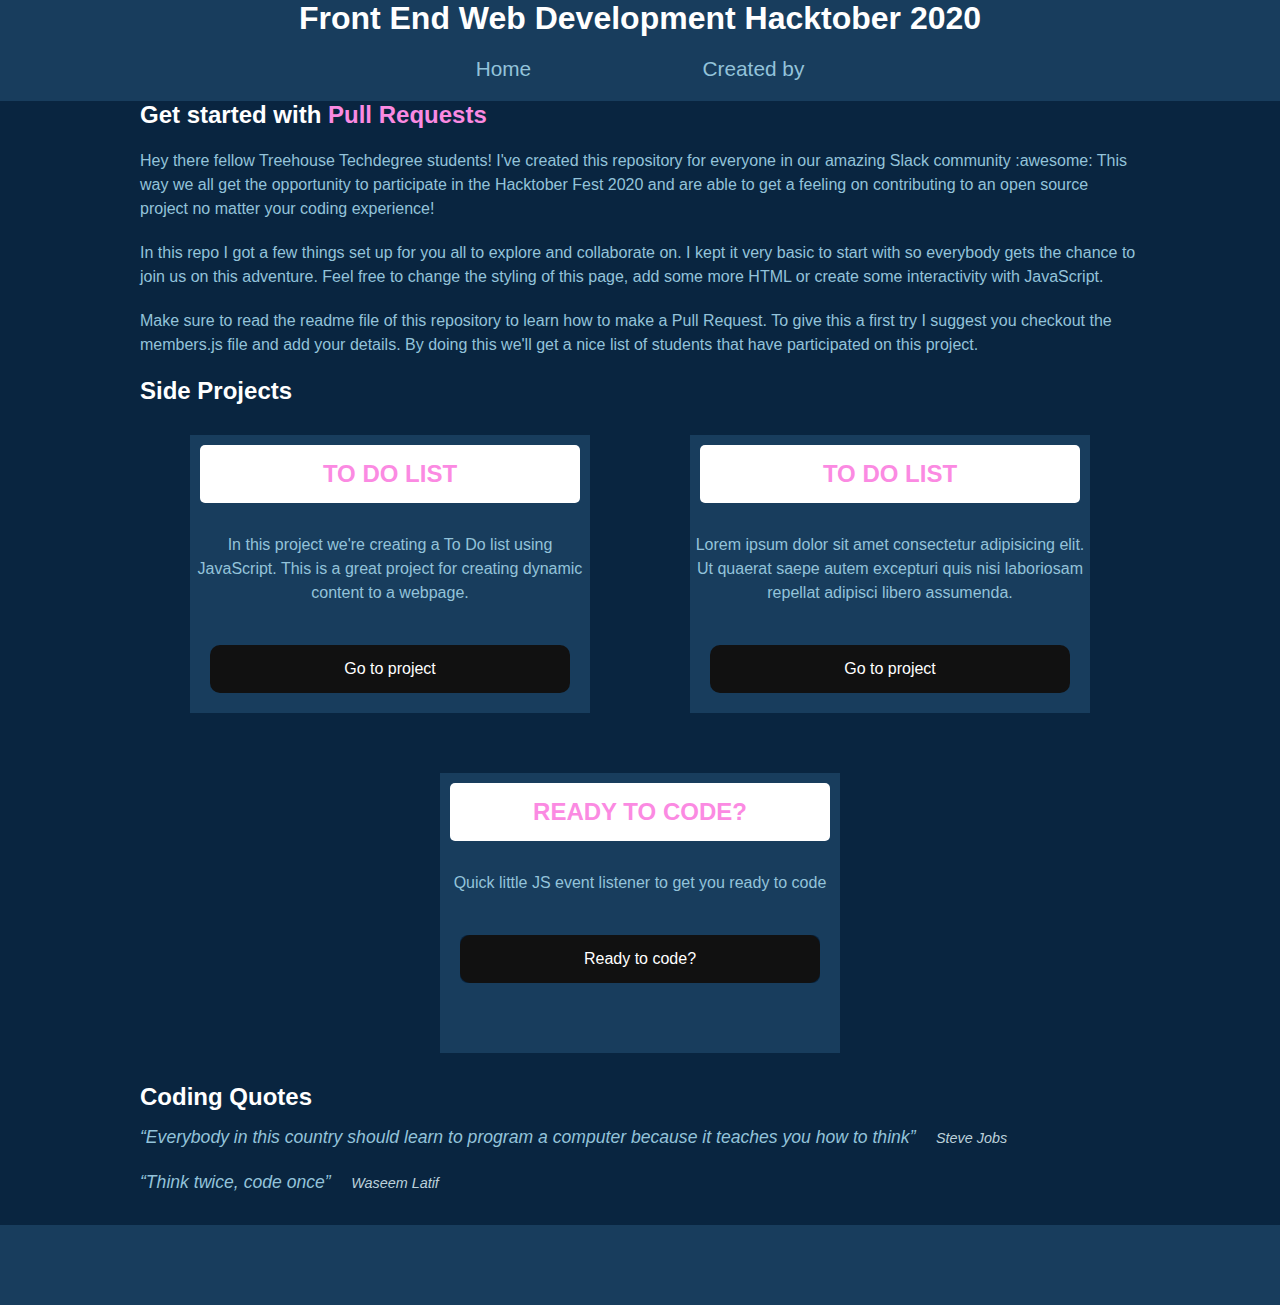
==== index.html @ 0d8a0a63 "Added small, Ready to Code Project" ====
<!DOCTYPE html>
<html lang="en">

<head>
  <meta charset="UTF-8" />
  <meta name="viewport" content="width=device-width, initial-scale=1.0" />
  <title>FEWD Hacktober 2020</title>
  <link href="https://fonts.googleapis.com/css2?family=Inter:wght@100;200;300;400;500;600;700;800;900&display=swap"
    rel="stylesheet">
  <link rel="stylesheet" href="./css/styles.css" />
</head>

<body>
  <div class="flex-container">
    <header class="main-header">
      <div class="header-container">
        <h1 class="main-heading">Front End Web Development Hacktober 2020</h1>
        <nav class="main-nav">
          <ul>
            <li><a href="./index.html">Home</a></li>
            <li><a href="./createdby.html">Created by</a></li>
          </ul>
        </nav>
      </div>
    </header>
    <main>
      <div class="container">
        <section class="about">
          <h2 class="about-heading">Get started with <span>Pull Requests</span></h2>
          <p class="about-paragraph">
            Hey there fellow Treehouse Techdegree students! I've created this repository for
            everyone in our amazing Slack community :awesome: This way we all get the opportunity
            to participate in the Hacktober Fest 2020 and are able to get a feeling on
            contributing to an open source project no matter your coding experience!
          </p>
          <p class="about-paragraph">
            In this repo I got a few things set up for you all to explore and collaborate on. I
            kept it very basic to start with so everybody gets the chance to join us on this
            adventure. Feel free to change the styling of this page, add some more HTML or create
            some interactivity with JavaScript.
          </p>
          <p class="about-paragraph">
            Make sure to read the readme file of this repository to learn how to make a Pull
            Request. To give this a first try I suggest you checkout the members.js file and add
            your details. By doing this we'll get a nice list of students that have participated
            on this project.
          </p>
        </section>
        <h2>Side Projects</h1>
          <section class="projects">
            <div class="project">
              <h3 class="project-name">To Do List</h3>
              <p class="project-description">
                In this project we're creating a To Do list using JavaScript. This is a great project for creating
                dynamic content to a webpage.
              </p>
              <a href="./ToDoApp/index.html" class="project-link">Go to project</a>
            </div>
            <div class="project">
              <h3 class="project-name">To Do List</h3>
              <p class="project-description">
                Lorem ipsum dolor sit amet consectetur adipisicing elit. Ut quaerat saepe autem
                excepturi quis nisi laboriosam repellat adipisci libero assumenda.
              </p>
              <a href="./ToDoApp/index.html" class="project-link">Go to project</a>
            </div>
            <div class="project">
              <h3 class="project-name">Ready to Code?</h3>
              <p class="project-description">
                Quick little JS event listener to get you ready to code
              </p>
              <button class="project-button" id="project-button">Ready to code?</button>
              <p class="lets-code-text" id="code-text"></p>
            </div>
          </section>
          <section class="coding-quotes-container">
            <h2 class="coding-quotes-title">Coding Quotes</h2>
            <div class="coding-quote-block">
              <q class="coding-quote">Everybody in this country should learn to program a computer because it teaches
                you
                how to think</q>
              <span class="coding-quote-author"> Steve Jobs</span>
            </div>
            <div class="coding-quote-block">
              <q class="coding-quote">Think twice, code once</q>
              <span class="coding-quote-author"> Waseem Latif</span>
            </div>
          </section>
      </div>
    </main>
    <footer></footer>
  </div>

  <script src="js/projects.js"></script>
</body>

</html>
---- css/styles.css ----
/* 
- ideas to add / change 

- make page responsive 
- add variables for colors
- change values to em/rem units 
*/

/* GENERAL STYLING */
* {
  padding: 0;
  margin: 0;
  box-sizing: border-box;
  font-family: "Inter Bold", "Helvetica", "Arial", san-serif;
}
body {
  background-color: #092540;
}
.flex-container {
  display: flex;
  flex-direction: column;
  justify-content: space-between;
  min-height: 100vh;
}
.container {
  width: 90%;
  max-width: 1000px;
  margin: 0 auto;
  margin-bottom: 2rem;
}
.container p {
  margin: 20px auto;
  line-height: 1.5rem;
  color: #93c3da;
}
.main-header,
footer {
  width: 100%;
  min-height: 80px;
  background-color: #183d5d;
  color: #fb8ae2;
}
h1,
h2 {
  color: white;
}
h3,
span {
  color: #fb8ae2;
}
/* Header styles */

.header-container {
  display: flex;
  flex-direction: column;
  justify-content: space-between;
  align-items: center;
  width: 100%;
  max-width: 1000px;
  margin: 0 auto;
  text-align: center;
}
.main-nav {
  width: 50%;
  margin: 20px;
}
.main-nav ul {
  display: flex;
  justify-content: space-between;
  flex-direction: column;
  list-style: none;
}
.main-nav ul li {
  margin: 0 auto;
}
.main-nav ul li a {
  font-size: 1.3rem;
  text-decoration: none;
  color: #93c3da;
}

.main-nav ul li a:hover {
  color: #fb8ae2;
}

.coding-quote-block {
  margin-bottom: 1.5rem;
}

.coding-quotes-title {
  margin-bottom: 16px;
}

.coding-quote {
  font-size: 1.1rem;
  font-style: italic;
  color: #93c3da;
}

.coding-quote-author {
  margin-left: 16px;
  font-size: 0.9rem;
  font-style: italic;
  color: #bcd1db;
}

/* PROJECTS */

.projects {
  display: flex;
  flex-wrap: wrap;
}
.project {
  background-color: #183d5d;
  display: flex;
  flex-direction: column;
  justify-content: space-between;
  text-align: center;
  margin: 30px auto;
  width: 40%;
  min-width: 300px;
}
.project h3 {
  margin: 10px;
  text-transform: uppercase;
  background: #fff;
  font-size: 1.5em;
  border-radius: 5px;
  padding: 15px;
}
.project-link {
  text-decoration: none;
  color: white;
  background-color: #092540;
  padding: 15px;
  margin: 20px;
  border-radius: 25px;
  position: relative;
  z-index: 0;
}

.project-button {
  text-decoration: none;
  color: white;
  background-color: #092540;
  padding: 15px;
  margin: 20px;
  border-radius: 8px;
  position: relative;
  z-index: 0;
  border: none;
  font-size: 16px;
}

.lets-code-text {
  font-size: 1.5rem;
  text-transform: uppercase;
  border-bottom: 2px solid white;
  padding-bottom: 8px;
}

.project-link::before,
.project-button::before {
  content: "";
  background: linear-gradient(
    45deg,
    #ff0000,
    #ff7300,
    #fffb00,
    #48ff00,
    #00ffd5,
    #002bff,
    #7a00ff,
    #ff00c8,
    #ff0000
  );
  position: absolute;
  top: -2px;
  left: -2px;
  background-size: 400%;
  z-index: -1;
  filter: blur(5px);
  width: calc(100% + 4px);
  height: calc(100% + 4px);
  animation: glowing 20s linear infinite;
  opacity: 0;
  transition: opacity 0.3s ease-in-out;
  border-radius: 10px;
}

.project-link::after,
.project-button::after {
  z-index: -1;
  content: "";
  position: absolute;
  width: 100%;
  height: 100%;
  background: #111;
  left: 0;
  top: 0;
  border-radius: 10px;
}

.project-link:active:after,
.project-button:active:after {
  background: transparent;
}

.project-link:hover:before,
.project-button:hover:before {
  opacity: 1;
}

.project-button:hover {
  cursor: pointer;
}

/* CREATEDBY MEMBERS SECTION */
#member-container {
  width: 90%;
  max-width: 1100px;
  margin: 50px auto;
  display: grid;
  grid-template-columns: repeat(auto-fill, 300px);
  gap: 20px;
  justify-content: space-evenly;
}
.member {
  width: 300px;
  padding: 30px;
  background: rgb(121, 114, 218);
  background: linear-gradient(90deg, rgba(121, 114, 218, 1) 0%, rgba(251, 138, 226, 1) 97%);
  border-radius: 10px;
  color: #fff;
}

.member:hover {
  width: 110%;
  height: 110%;
  z-index: 999;
  background: black;
}

.member a {
  color: #fff;
  text-decoration: none;
  border: 2px solid whitesmoke;
  border-radius: 8px;
  padding: 4px 8px;
  position: relative;
  top: 10px;;
}

.member a:hover {
  background: whitesmoke;
  color: black;
}

.member h2::before {
  content: "";
  display: block;
  background: url("../img/profile.svg") no-repeat;
  background-size: contain;
  background-position: center;
  width: 60px;
  height: 60px;
  margin: 0 auto;
  padding-bottom: 10px;
}

/* Keyframes */

@keyframes glowing {
  0% {
    background-position: 0 0;
  }
  50% {
    background-position: 400% 0;
  }
  100% {
    background-position: 0 0;
  }
}

/* FOOTER */

@media (min-width: 768px) {
  .main-nav ul {
    flex-direction: row;
  }
}
@media (min-width: 1024px) {
}
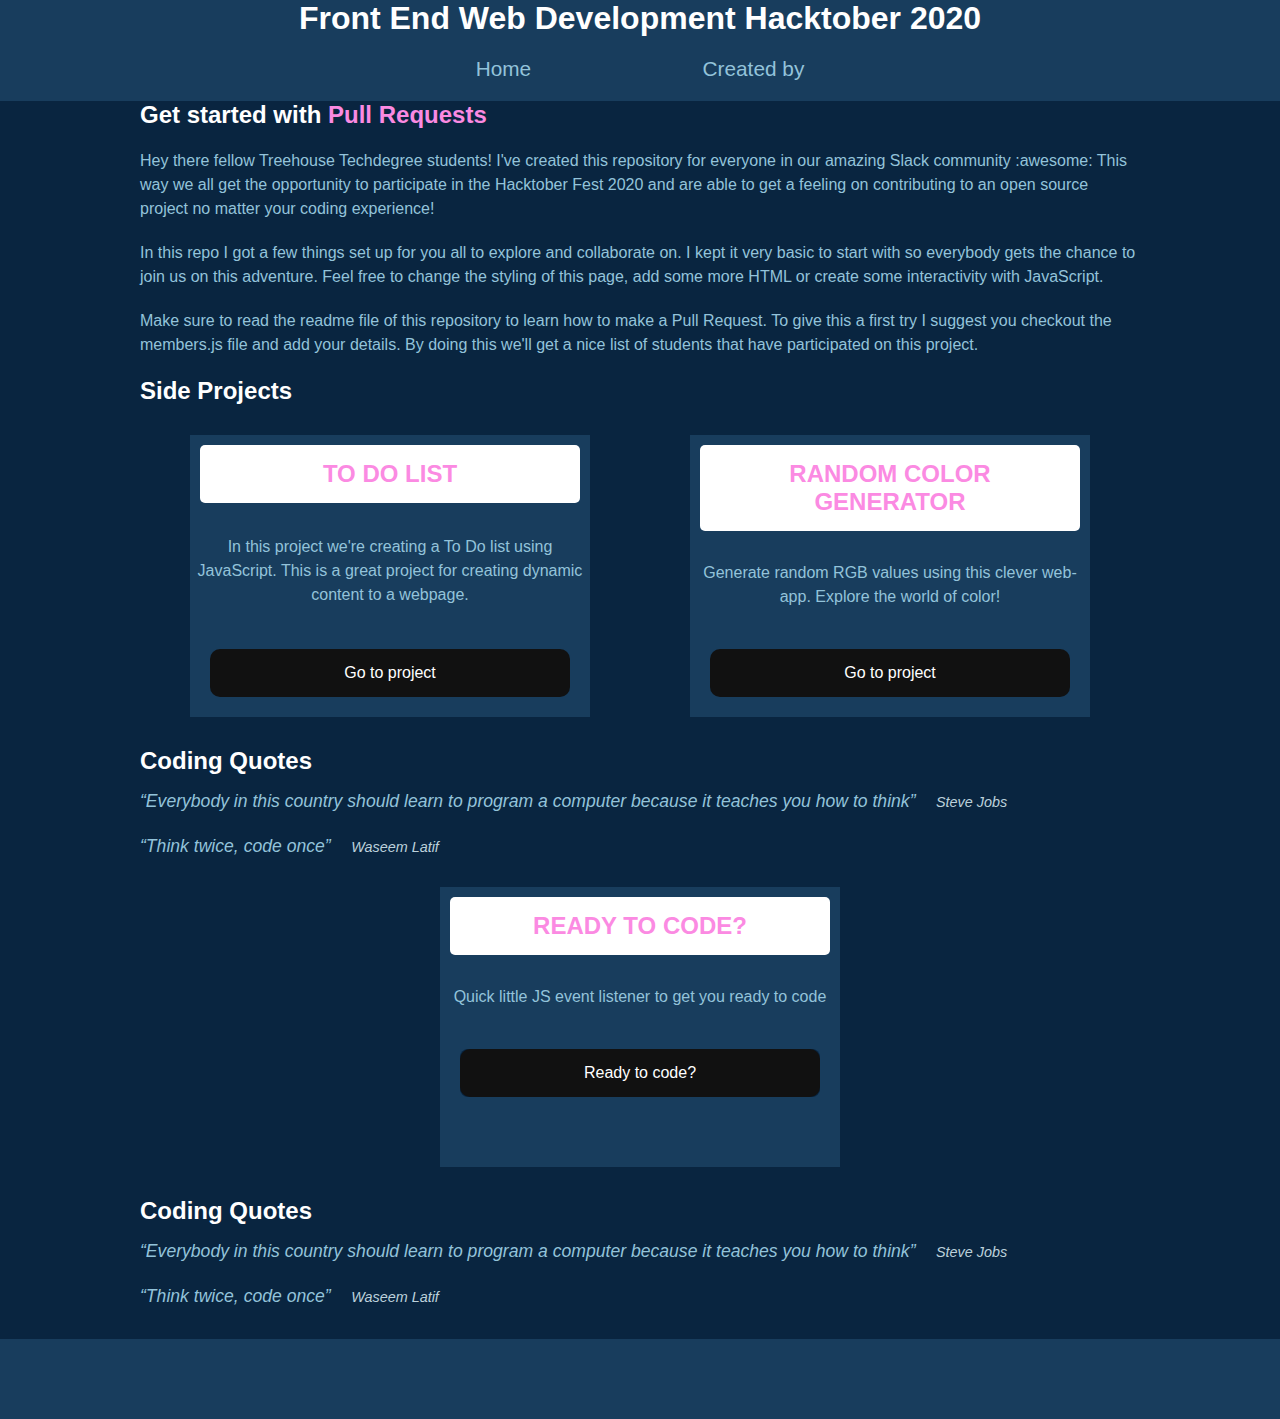
==== commit a4e8fdaf: "Merge branch 'main' into main" ====
--- a/index.html
+++ b/index.html
@@ -57,12 +57,24 @@
               <a href="./ToDoApp/index.html" class="project-link">Go to project</a>
             </div>
             <div class="project">
-              <h3 class="project-name">To Do List</h3>
+              <h3 class="project-name">Random Color Generator</h3>
               <p class="project-description">
-                Lorem ipsum dolor sit amet consectetur adipisicing elit. Ut quaerat saepe autem
-                excepturi quis nisi laboriosam repellat adipisci libero assumenda.
+                Generate random RGB values using this clever web-app. Explore the world of color! 
               </p>
-              <a href="./ToDoApp/index.html" class="project-link">Go to project</a>
+              <a href="color-generator/color-generator.html" class="project-link">Go to project</a>
+            </div>
+          </section>
+          <section class="coding-quotes-container">
+            <h2 class="coding-quotes-title">Coding Quotes</h2>
+            <div class="coding-quote-block">
+              <q class="coding-quote">Everybody in this country should learn to program a computer because it teaches
+                you
+                how to think</q>
+              <span class="coding-quote-author"> Steve Jobs</span>
+            </div>
+            <div class="coding-quote-block">
+              <q class="coding-quote">Think twice, code once</q>
+              <span class="coding-quote-author"> Waseem Latif</span>
             </div>
             <div class="project">
               <h3 class="project-name">Ready to Code?</h3>
@@ -90,8 +102,8 @@
     </main>
     <footer></footer>
   </div>
+  <script src="js/projects.js"></script>
 
-  <script src="js/projects.js"></script>
 </body>
 
 </html>--- a/css/styles.css
+++ b/css/styles.css
@@ -5,6 +5,15 @@
 - add variables for colors
 - change values to em/rem units 
 */
+/* VARIABLES */
+:root {
+--main-background-color: #092540;
+--second-background-color: #183d5d;
+--main-header-color:  #fb8ae2;
+--container-color: #93c3da;
+--second-header-color: #fff;
+}
+
 
 /* GENERAL STYLING */
 * {
@@ -14,7 +23,7 @@
   font-family: "Inter Bold", "Helvetica", "Arial", san-serif;
 }
 body {
-  background-color: #092540;
+  background-color: var(--main-background-color);
 }
 .flex-container {
   display: flex;
@@ -31,23 +40,24 @@
 .container p {
   margin: 20px auto;
   line-height: 1.5rem;
-  color: #93c3da;
+  color: var(--container-color);
 }
 .main-header,
 footer {
   width: 100%;
   min-height: 80px;
-  background-color: #183d5d;
-  color: #fb8ae2;
+  background-color: var(--second-background-color);
+  color: var(--main-header-color);
 }
 h1,
 h2 {
-  color: white;
+  color: var(--second-header-color);
 }
 h3,
 span {
-  color: #fb8ae2;
-}
+  color:var(--main-header-color);
+}
+
 /* Header styles */
 
 .header-container {
@@ -76,11 +86,11 @@
 .main-nav ul li a {
   font-size: 1.3rem;
   text-decoration: none;
-  color: #93c3da;
+  color:var(--container-color);
 }
 
 .main-nav ul li a:hover {
-  color: #fb8ae2;
+  color: var(--main-header-color);
 }
 
 .coding-quote-block {
@@ -104,6 +114,27 @@
   color: #bcd1db;
 }
 
+.coding-quote-block {
+  margin-bottom: 1.5rem;
+}
+
+.coding-quotes-title {
+  margin-bottom: 16px;
+}
+
+.coding-quote {
+  font-size: 1.1rem;
+  font-style: italic;
+  color: #93c3da;
+}
+
+.coding-quote-author {
+  margin-left: 16px;
+  font-size: 0.9rem;
+  font-style: italic;
+  color: #bcd1db;
+}
+
 /* PROJECTS */
 
 .projects {
@@ -111,7 +142,7 @@
   flex-wrap: wrap;
 }
 .project {
-  background-color: #183d5d;
+  background-color: var(--second-background-color);
   display: flex;
   flex-direction: column;
   justify-content: space-between;
@@ -123,15 +154,15 @@
 .project h3 {
   margin: 10px;
   text-transform: uppercase;
-  background: #fff;
+  background: var(--second-header-color);
   font-size: 1.5em;
   border-radius: 5px;
   padding: 15px;
 }
 .project-link {
   text-decoration: none;
-  color: white;
-  background-color: #092540;
+  color:var(--second-header-color);
+  background-color: var(--main-background-color);
   padding: 15px;
   margin: 20px;
   border-radius: 25px;
@@ -231,7 +262,7 @@
   background: rgb(121, 114, 218);
   background: linear-gradient(90deg, rgba(121, 114, 218, 1) 0%, rgba(251, 138, 226, 1) 97%);
   border-radius: 10px;
-  color: #fff;
+  color: var(--second-header-color);
 }
 
 .member:hover {
@@ -242,7 +273,7 @@
 }
 
 .member a {
-  color: #fff;
+  color: var(--second-header-color);
   text-decoration: none;
   border: 2px solid whitesmoke;
   border-radius: 8px;
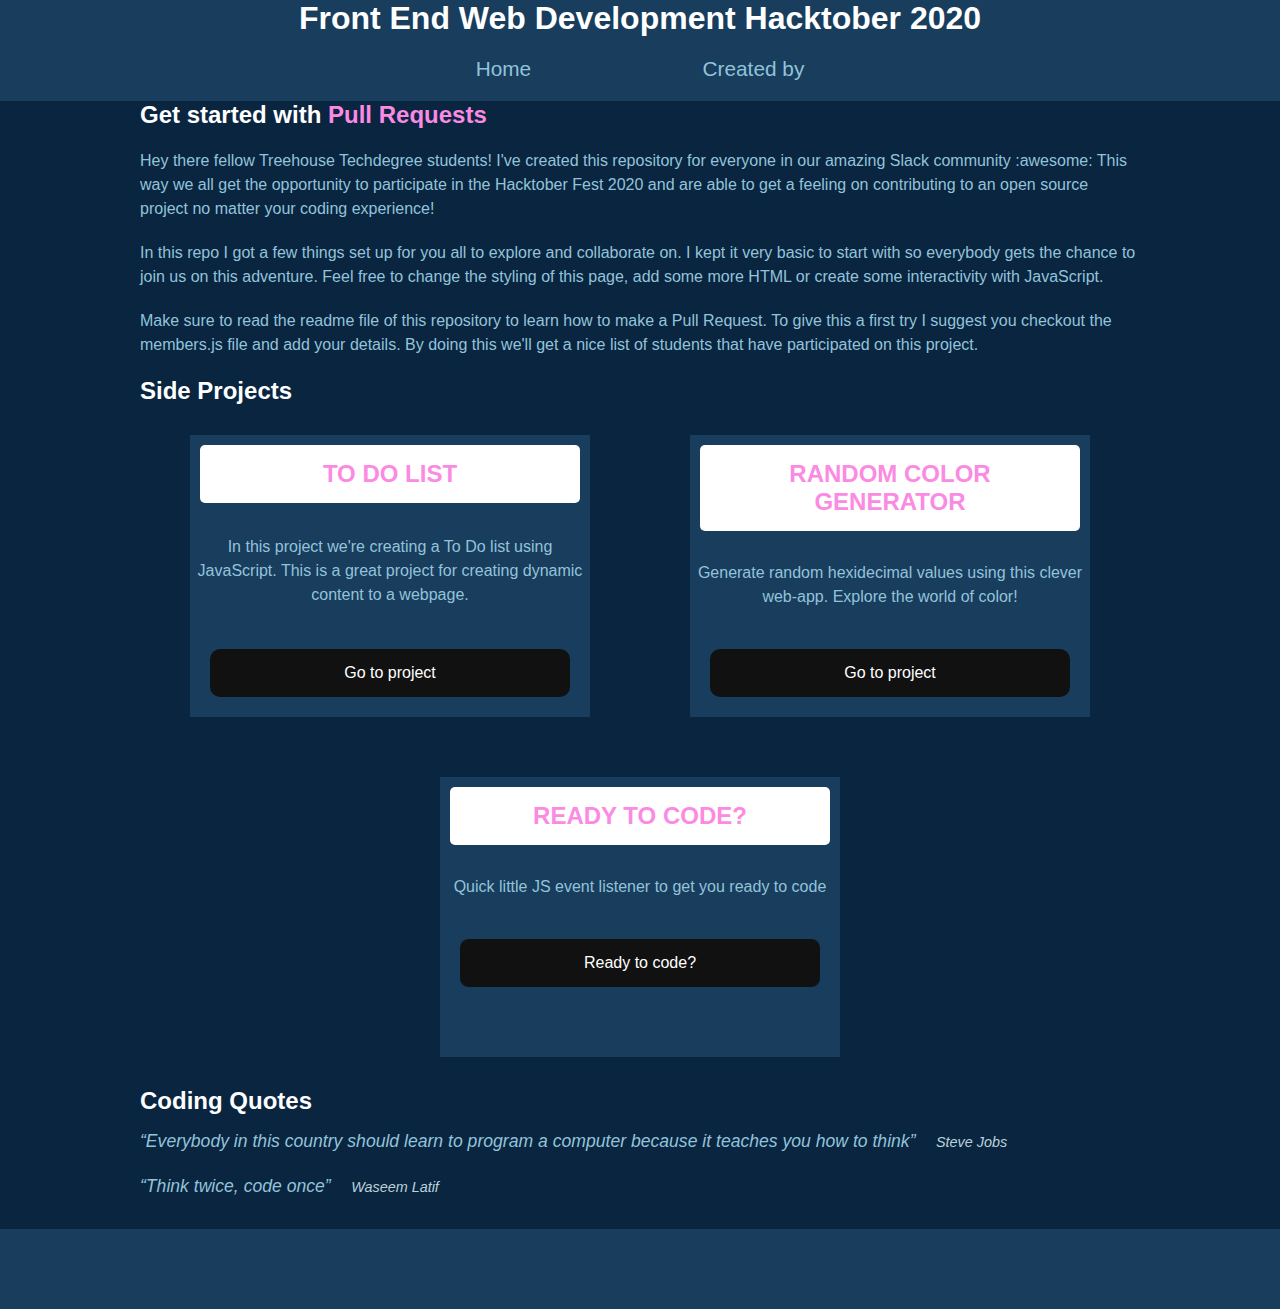
==== commit 774239ec: "fixed issues caused by merging PRs" ====
--- a/index.html
+++ b/index.html
@@ -56,26 +56,15 @@
               </p>
               <a href="./ToDoApp/index.html" class="project-link">Go to project</a>
             </div>
+
             <div class="project">
               <h3 class="project-name">Random Color Generator</h3>
               <p class="project-description">
-                Generate random RGB values using this clever web-app. Explore the world of color! 
+                Generate random hexidecimal values using this clever web-app. Explore the world of color! 
               </p>
               <a href="color-generator/color-generator.html" class="project-link">Go to project</a>
             </div>
-          </section>
-          <section class="coding-quotes-container">
-            <h2 class="coding-quotes-title">Coding Quotes</h2>
-            <div class="coding-quote-block">
-              <q class="coding-quote">Everybody in this country should learn to program a computer because it teaches
-                you
-                how to think</q>
-              <span class="coding-quote-author"> Steve Jobs</span>
-            </div>
-            <div class="coding-quote-block">
-              <q class="coding-quote">Think twice, code once</q>
-              <span class="coding-quote-author"> Waseem Latif</span>
-            </div>
+
             <div class="project">
               <h3 class="project-name">Ready to Code?</h3>
               <p class="project-description">
@@ -84,6 +73,7 @@
               <button class="project-button" id="project-button">Ready to code?</button>
               <p class="lets-code-text" id="code-text"></p>
             </div>
+            
           </section>
           <section class="coding-quotes-container">
             <h2 class="coding-quotes-title">Coding Quotes</h2>
--- a/css/styles.css
+++ b/css/styles.css
@@ -7,13 +7,12 @@
 */
 /* VARIABLES */
 :root {
---main-background-color: #092540;
---second-background-color: #183d5d;
---main-header-color:  #fb8ae2;
---container-color: #93c3da;
---second-header-color: #fff;
-}
-
+  --main-background-color: #092540;
+  --second-background-color: #183d5d;
+  --main-header-color: #fb8ae2;
+  --container-color: #93c3da;
+  --second-header-color: #fff;
+}
 
 /* GENERAL STYLING */
 * {
@@ -55,7 +54,7 @@
 }
 h3,
 span {
-  color:var(--main-header-color);
+  color: var(--main-header-color);
 }
 
 /* Header styles */
@@ -86,32 +85,11 @@
 .main-nav ul li a {
   font-size: 1.3rem;
   text-decoration: none;
-  color:var(--container-color);
+  color: var(--container-color);
 }
 
 .main-nav ul li a:hover {
   color: var(--main-header-color);
-}
-
-.coding-quote-block {
-  margin-bottom: 1.5rem;
-}
-
-.coding-quotes-title {
-  margin-bottom: 16px;
-}
-
-.coding-quote {
-  font-size: 1.1rem;
-  font-style: italic;
-  color: #93c3da;
-}
-
-.coding-quote-author {
-  margin-left: 16px;
-  font-size: 0.9rem;
-  font-style: italic;
-  color: #bcd1db;
 }
 
 .coding-quote-block {
@@ -161,7 +139,7 @@
 }
 .project-link {
   text-decoration: none;
-  color:var(--second-header-color);
+  color: var(--second-header-color);
   background-color: var(--main-background-color);
   padding: 15px;
   margin: 20px;
@@ -232,8 +210,47 @@
   border-radius: 10px;
 }
 
-.project-link:active:after,
-.project-button:active:after {
+.project-link::before {
+  content: "";
+  background: linear-gradient(
+    45deg,
+    #ff0000,
+    #ff7300,
+    #fffb00,
+    #48ff00,
+    #00ffd5,
+    #002bff,
+    #7a00ff,
+    #ff00c8,
+    #ff0000
+  );
+  position: absolute;
+  top: -2px;
+  left: -2px;
+  background-size: 400%;
+  z-index: -1;
+  filter: blur(5px);
+  width: calc(100% + 4px);
+  height: calc(100% + 4px);
+  animation: glowing 20s linear infinite;
+  opacity: 0;
+  transition: opacity 0.3s ease-in-out;
+  border-radius: 10px;
+}
+
+.project-link::after {
+  z-index: -1;
+  content: "";
+  position: absolute;
+  width: 100%;
+  height: 100%;
+  background: #111;
+  left: 0;
+  top: 0;
+  border-radius: 10px;
+}
+
+.project-link:active:after {
   background: transparent;
 }
 
@@ -279,7 +296,7 @@
   border-radius: 8px;
   padding: 4px 8px;
   position: relative;
-  top: 10px;;
+  top: 10px;
 }
 
 .member a:hover {
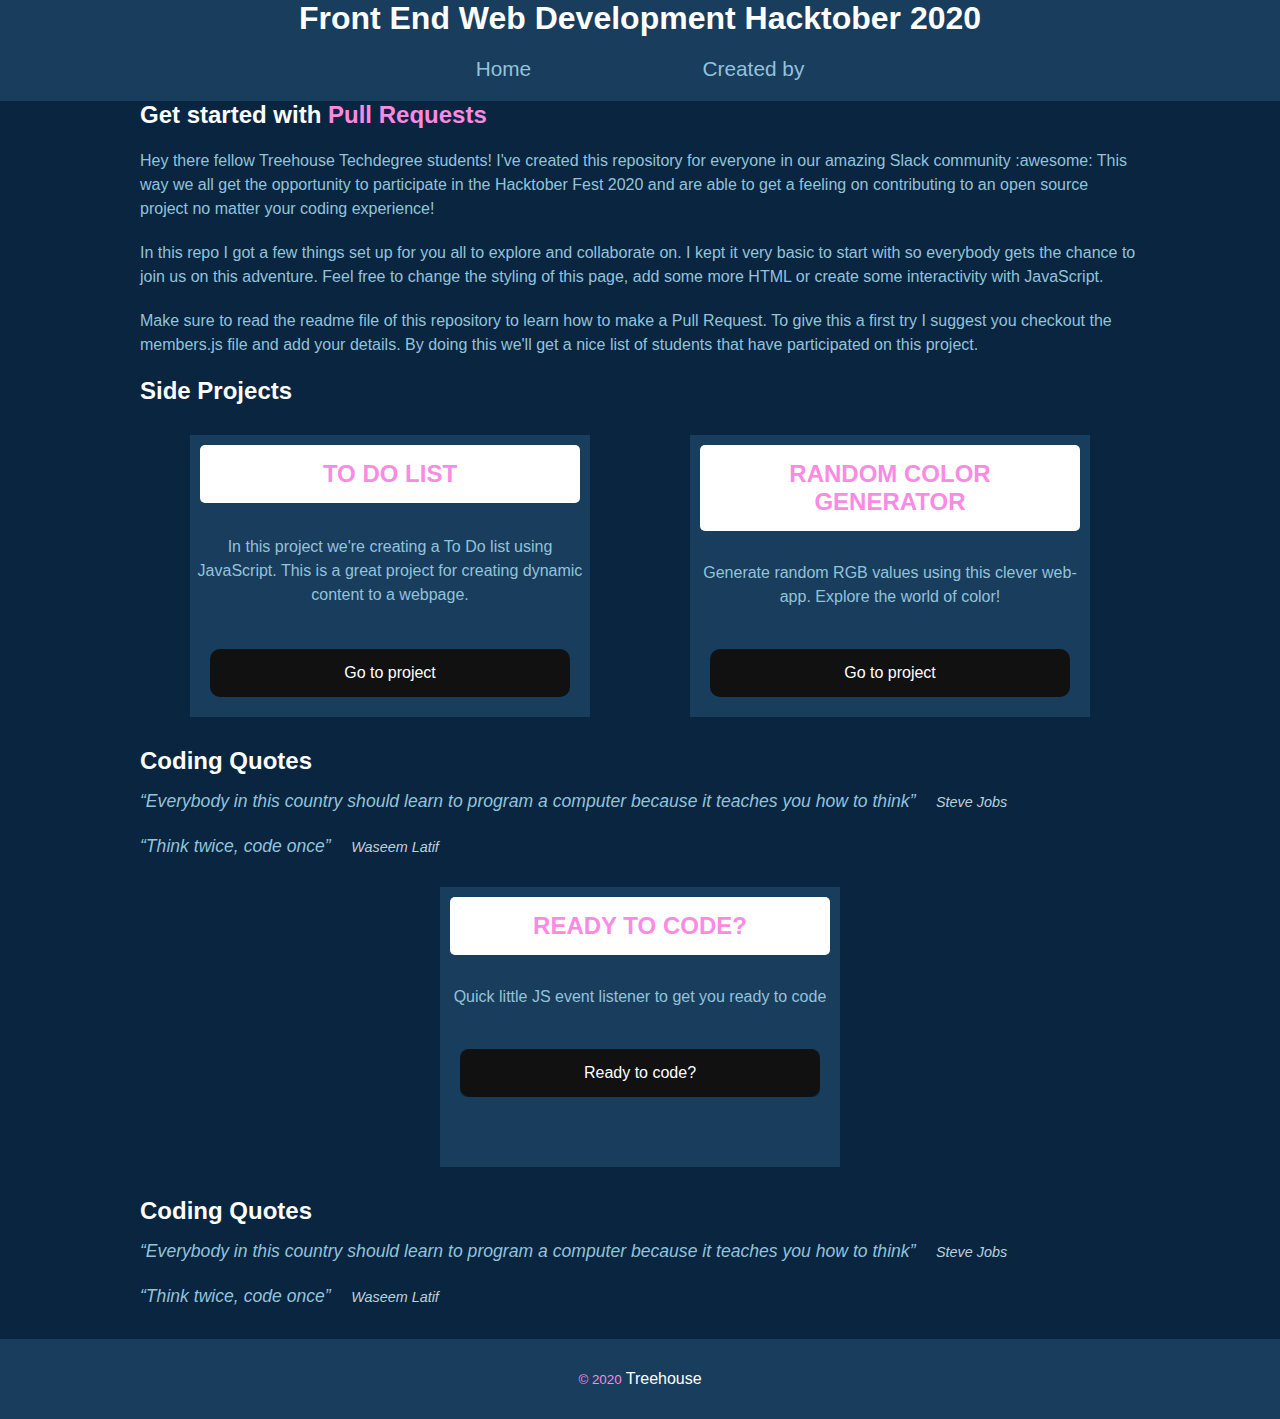
==== commit 88117e56: "small footer added" ====
--- a/index.html
+++ b/index.html
@@ -56,15 +56,26 @@
               </p>
               <a href="./ToDoApp/index.html" class="project-link">Go to project</a>
             </div>
-
             <div class="project">
               <h3 class="project-name">Random Color Generator</h3>
               <p class="project-description">
-                Generate random hexidecimal values using this clever web-app. Explore the world of color! 
+                Generate random RGB values using this clever web-app. Explore the world of color! 
               </p>
               <a href="color-generator/color-generator.html" class="project-link">Go to project</a>
             </div>
-
+          </section>
+          <section class="coding-quotes-container">
+            <h2 class="coding-quotes-title">Coding Quotes</h2>
+            <div class="coding-quote-block">
+              <q class="coding-quote">Everybody in this country should learn to program a computer because it teaches
+                you
+                how to think</q>
+              <span class="coding-quote-author"> Steve Jobs</span>
+            </div>
+            <div class="coding-quote-block">
+              <q class="coding-quote">Think twice, code once</q>
+              <span class="coding-quote-author"> Waseem Latif</span>
+            </div>
             <div class="project">
               <h3 class="project-name">Ready to Code?</h3>
               <p class="project-description">
@@ -73,7 +84,6 @@
               <button class="project-button" id="project-button">Ready to code?</button>
               <p class="lets-code-text" id="code-text"></p>
             </div>
-            
           </section>
           <section class="coding-quotes-container">
             <h2 class="coding-quotes-title">Coding Quotes</h2>
@@ -90,7 +100,10 @@
           </section>
       </div>
     </main>
-    <footer></footer>
+    <footer>
+      <p><small>&copy; 2020</small>  <a href="https://teamtreehouse.com/home" target="_blank">Treehouse</a></p>
+    </footer>
+
   </div>
   <script src="js/projects.js"></script>
 
--- a/css/styles.css
+++ b/css/styles.css
@@ -7,12 +7,13 @@
 */
 /* VARIABLES */
 :root {
-  --main-background-color: #092540;
-  --second-background-color: #183d5d;
-  --main-header-color: #fb8ae2;
-  --container-color: #93c3da;
-  --second-header-color: #fff;
-}
+--main-background-color: #092540;
+--second-background-color: #183d5d;
+--main-header-color:  #fb8ae2;
+--container-color: #93c3da;
+--second-header-color: #fff;
+}
+
 
 /* GENERAL STYLING */
 * {
@@ -54,7 +55,7 @@
 }
 h3,
 span {
-  color: var(--main-header-color);
+  color:var(--main-header-color);
 }
 
 /* Header styles */
@@ -85,7 +86,7 @@
 .main-nav ul li a {
   font-size: 1.3rem;
   text-decoration: none;
-  color: var(--container-color);
+  color:var(--container-color);
 }
 
 .main-nav ul li a:hover {
@@ -139,7 +140,7 @@
 }
 .project-link {
   text-decoration: none;
-  color: var(--second-header-color);
+  color:var(--second-header-color);
   background-color: var(--main-background-color);
   padding: 15px;
   margin: 20px;
@@ -210,47 +211,8 @@
   border-radius: 10px;
 }
 
-.project-link::before {
-  content: "";
-  background: linear-gradient(
-    45deg,
-    #ff0000,
-    #ff7300,
-    #fffb00,
-    #48ff00,
-    #00ffd5,
-    #002bff,
-    #7a00ff,
-    #ff00c8,
-    #ff0000
-  );
-  position: absolute;
-  top: -2px;
-  left: -2px;
-  background-size: 400%;
-  z-index: -1;
-  filter: blur(5px);
-  width: calc(100% + 4px);
-  height: calc(100% + 4px);
-  animation: glowing 20s linear infinite;
-  opacity: 0;
-  transition: opacity 0.3s ease-in-out;
-  border-radius: 10px;
-}
-
-.project-link::after {
-  z-index: -1;
-  content: "";
-  position: absolute;
-  width: 100%;
-  height: 100%;
-  background: #111;
-  left: 0;
-  top: 0;
-  border-radius: 10px;
-}
-
-.project-link:active:after {
+.project-link:active:after,
+.project-button:active:after {
   background: transparent;
 }
 
@@ -296,7 +258,7 @@
   border-radius: 8px;
   padding: 4px 8px;
   position: relative;
-  top: 10px;
+  top: 10px;;
 }
 
 .member a:hover {
@@ -331,6 +293,24 @@
 }
 
 /* FOOTER */
+footer {
+  width: 100%;
+  display: flex;
+  justify-content: center;
+}
+footer p {
+align-self: center;
+}
+footer a{
+  text-decoration: none;
+  color: var(--second-header-color);
+}
+footer a:hover{
+  color: var(--main-header-color);
+}
+
+
+/* MEDIA QUERIES */
 
 @media (min-width: 768px) {
   .main-nav ul {
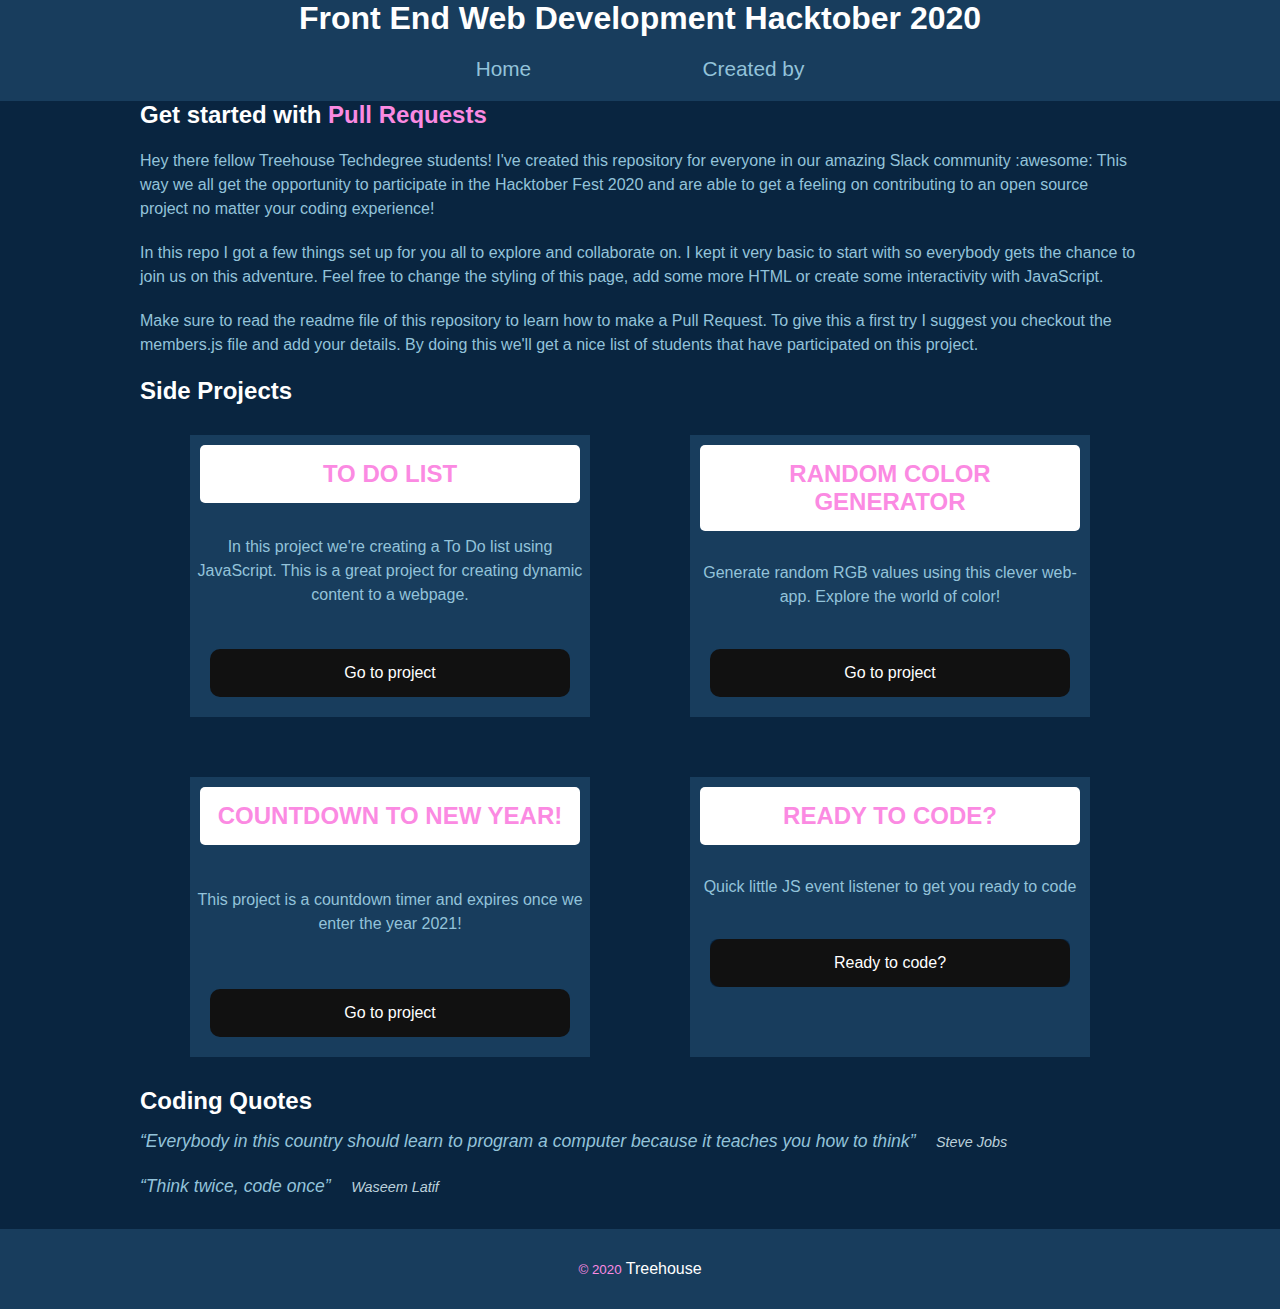
==== commit 22baa973: "Merge branch 'main' into main" ====
--- a/index.html
+++ b/index.html
@@ -56,26 +56,23 @@
               </p>
               <a href="./ToDoApp/index.html" class="project-link">Go to project</a>
             </div>
+
             <div class="project">
               <h3 class="project-name">Random Color Generator</h3>
               <p class="project-description">
-                Generate random RGB values using this clever web-app. Explore the world of color! 
+                Generate random RGB values using this clever web-app. Explore the world of color!
               </p>
               <a href="color-generator/color-generator.html" class="project-link">Go to project</a>
             </div>
-          </section>
-          <section class="coding-quotes-container">
-            <h2 class="coding-quotes-title">Coding Quotes</h2>
-            <div class="coding-quote-block">
-              <q class="coding-quote">Everybody in this country should learn to program a computer because it teaches
-                you
-                how to think</q>
-              <span class="coding-quote-author"> Steve Jobs</span>
+            
+            <div class="project">
+              <h3 class="project-name">CountDown to New Year!</h3>
+              <p class="project-description">
+                This project is a countdown timer and expires once we enter the year 2021!
+              </p>
+              <a href="./countdown/countdown.html" class="project-link">Go to project</a>
             </div>
-            <div class="coding-quote-block">
-              <q class="coding-quote">Think twice, code once</q>
-              <span class="coding-quote-author"> Waseem Latif</span>
-            </div>
+
             <div class="project">
               <h3 class="project-name">Ready to Code?</h3>
               <p class="project-description">
@@ -84,22 +81,28 @@
               <button class="project-button" id="project-button">Ready to code?</button>
               <p class="lets-code-text" id="code-text"></p>
             </div>
+
+      
           </section>
-          <section class="coding-quotes-container">
+          
+        <section class="coding-quotes-container">
             <h2 class="coding-quotes-title">Coding Quotes</h2>
-            <div class="coding-quote-block">
+            
+          <div class="coding-quote-block">
               <q class="coding-quote">Everybody in this country should learn to program a computer because it teaches
                 you
                 how to think</q>
               <span class="coding-quote-author"> Steve Jobs</span>
             </div>
-            <div class="coding-quote-block">
+            
+          <div class="coding-quote-block">
               <q class="coding-quote">Think twice, code once</q>
               <span class="coding-quote-author"> Waseem Latif</span>
             </div>
           </section>
       </div>
     </main>
+    
     <footer>
       <p><small>&copy; 2020</small>  <a href="https://teamtreehouse.com/home" target="_blank">Treehouse</a></p>
     </footer>
--- a/css/styles.css
+++ b/css/styles.css
@@ -7,13 +7,12 @@
 */
 /* VARIABLES */
 :root {
---main-background-color: #092540;
---second-background-color: #183d5d;
---main-header-color:  #fb8ae2;
---container-color: #93c3da;
---second-header-color: #fff;
-}
-
+  --main-background-color: #092540;
+  --second-background-color: #183d5d;
+  --main-header-color: #fb8ae2;
+  --container-color: #93c3da;
+  --second-header-color: #fff;
+}
 
 /* GENERAL STYLING */
 * {
@@ -55,7 +54,7 @@
 }
 h3,
 span {
-  color:var(--main-header-color);
+  color: var(--main-header-color);
 }
 
 /* Header styles */
@@ -86,11 +85,32 @@
 .main-nav ul li a {
   font-size: 1.3rem;
   text-decoration: none;
-  color:var(--container-color);
+  color: var(--container-color);
 }
 
 .main-nav ul li a:hover {
   color: var(--main-header-color);
+}
+
+.coding-quote-block {
+  margin-bottom: 1.5rem;
+}
+
+.coding-quotes-title {
+  margin-bottom: 16px;
+}
+
+.coding-quote {
+  font-size: 1.1rem;
+  font-style: italic;
+  color: #93c3da;
+}
+
+.coding-quote-author {
+  margin-left: 16px;
+  font-size: 0.9rem;
+  font-style: italic;
+  color: #bcd1db;
 }
 
 .coding-quote-block {
@@ -140,7 +160,7 @@
 }
 .project-link {
   text-decoration: none;
-  color:var(--second-header-color);
+  color: var(--second-header-color);
   background-color: var(--main-background-color);
   padding: 15px;
   margin: 20px;
@@ -225,6 +245,24 @@
   cursor: pointer;
 }
 
+
+#countdown {
+  font-size: 5rem;
+  margin: 0 auto;
+  text-align: center;
+  word-spacing: 20px;
+}
+
+.countdown-text {
+  color: whitesmoke;
+  margin: 0 auto;
+  text-align: center;
+  word-spacing: 40px;
+  position: relative;
+  top: 10px;
+  font-size: 2rem;
+}
+
 /* CREATEDBY MEMBERS SECTION */
 #member-container {
   width: 90%;
@@ -258,7 +296,7 @@
   border-radius: 8px;
   padding: 4px 8px;
   position: relative;
-  top: 10px;;
+  top: 10px;
 }
 
 .member a:hover {
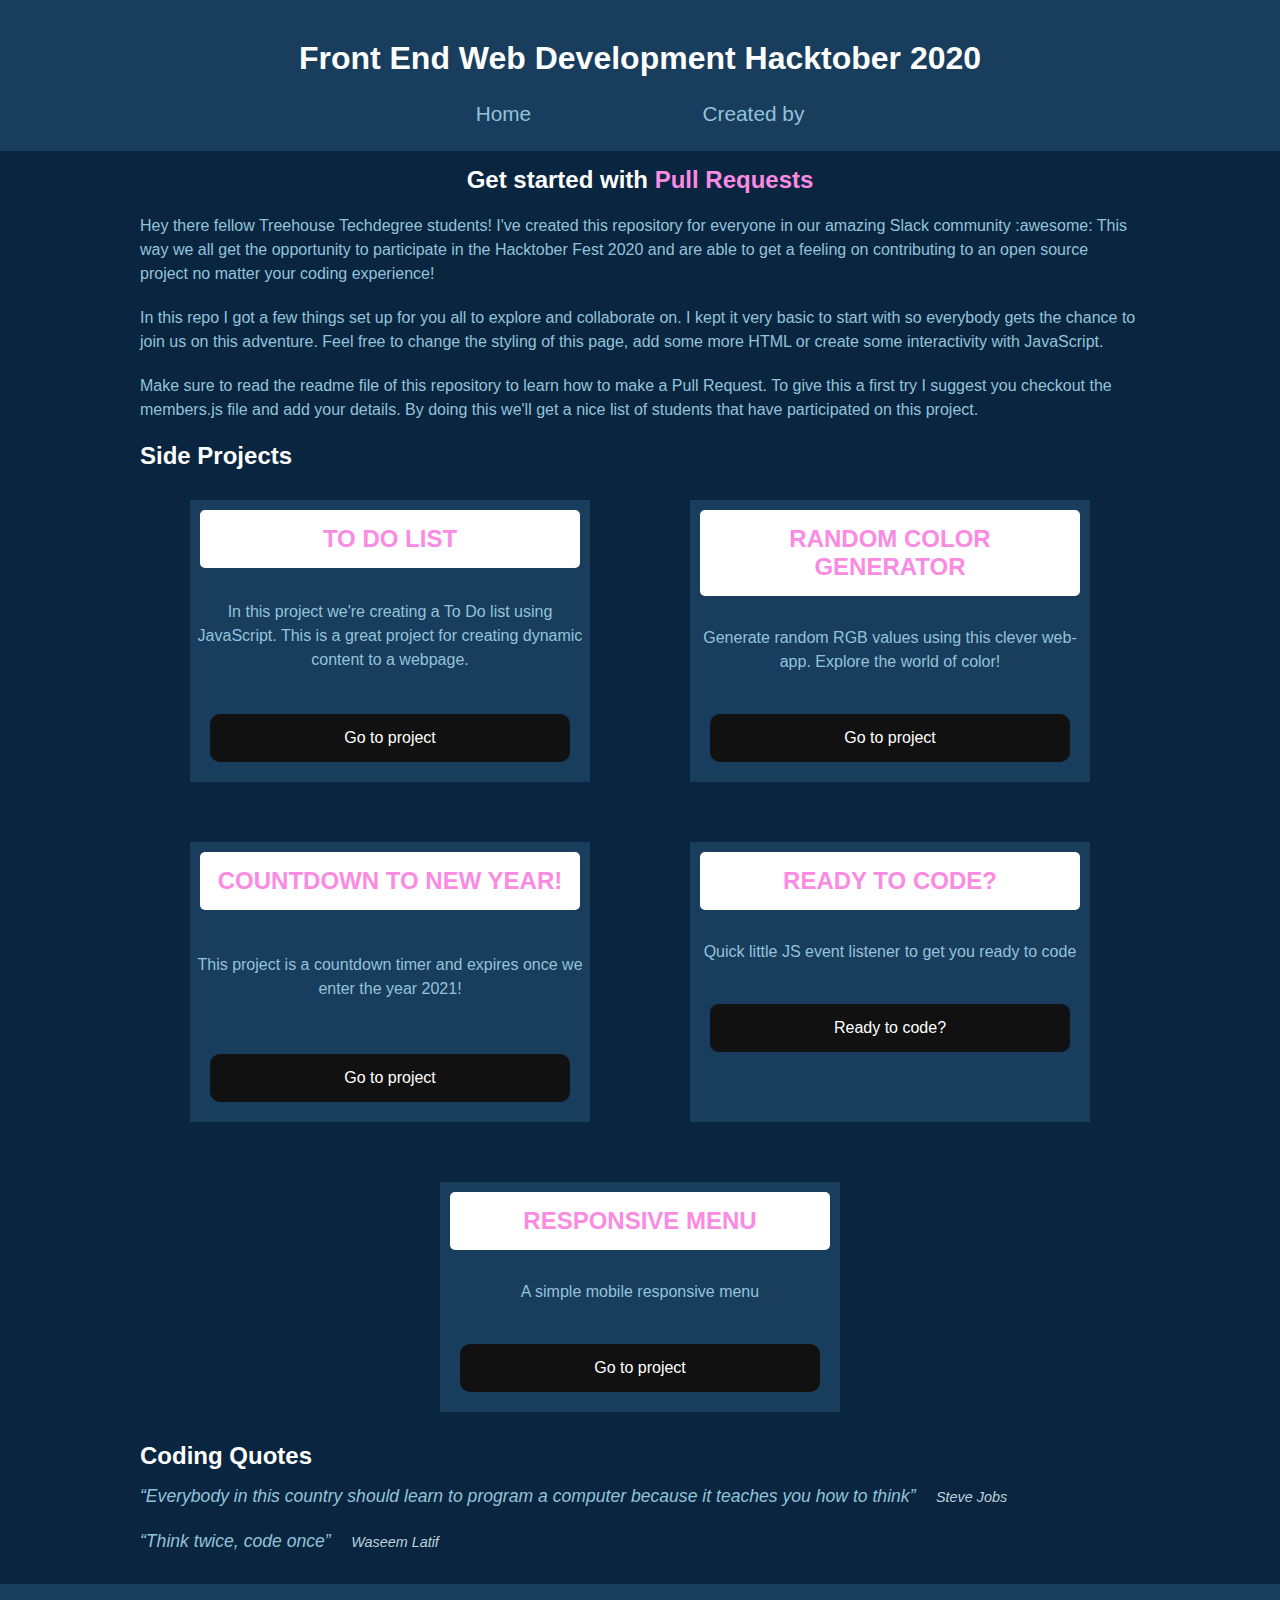
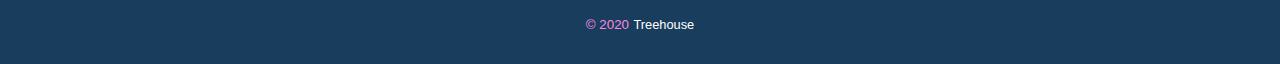
==== commit 61f29db5: "Updated footer styles, and contributing members" ====
--- a/index.html
+++ b/index.html
@@ -5,6 +5,8 @@
   <meta charset="UTF-8" />
   <meta name="viewport" content="width=device-width, initial-scale=1.0" />
   <title>FEWD Hacktober 2020</title>
+  <meta name="description" content="A project designed to be a starting point for Treehouse students participating in Hacktoberfest 2020." />
+
   <link href="https://fonts.googleapis.com/css2?family=Inter:wght@100;200;300;400;500;600;700;800;900&display=swap"
     rel="stylesheet">
   <link rel="stylesheet" href="./css/styles.css" />
@@ -64,7 +66,7 @@
               </p>
               <a href="color-generator/color-generator.html" class="project-link">Go to project</a>
             </div>
-            
+
             <div class="project">
               <h3 class="project-name">CountDown to New Year!</h3>
               <p class="project-description">
@@ -82,19 +84,27 @@
               <p class="lets-code-text" id="code-text"></p>
             </div>
 
-      
+            <div class="project">
+              <h3 class="project-name">Responsive Menu</h3>
+              <p class="project-description">
+                A simple mobile responsive menu
+              </p>
+              <a href="mobile-menu/index.html" class="project-link" target="_blank">Go to project</a>
+            </div>
+
+
           </section>
-          
+
         <section class="coding-quotes-container">
             <h2 class="coding-quotes-title">Coding Quotes</h2>
-            
+
           <div class="coding-quote-block">
               <q class="coding-quote">Everybody in this country should learn to program a computer because it teaches
                 you
                 how to think</q>
               <span class="coding-quote-author"> Steve Jobs</span>
             </div>
-            
+
           <div class="coding-quote-block">
               <q class="coding-quote">Think twice, code once</q>
               <span class="coding-quote-author"> Waseem Latif</span>
@@ -102,7 +112,7 @@
           </section>
       </div>
     </main>
-    
+
     <footer>
       <p><small>&copy; 2020</small>  <a href="https://teamtreehouse.com/home" target="_blank">Treehouse</a></p>
     </footer>
--- a/css/styles.css
+++ b/css/styles.css
@@ -1,9 +1,9 @@
-/* 
-- ideas to add / change 
-
-- make page responsive 
+/*
+- ideas to add / change
+
+- make page responsive
 - add variables for colors
-- change values to em/rem units 
+- change values to em/rem units
 */
 /* VARIABLES */
 :root {
@@ -69,9 +69,13 @@
   margin: 0 auto;
   text-align: center;
 }
+.header-container h1 {
+  width: 95%;
+  margin-top: 1.250em;
+}
 .main-nav {
   width: 50%;
-  margin: 20px;
+  margin: 1.250em;
 }
 .main-nav ul {
   display: flex;
@@ -80,17 +84,22 @@
   list-style: none;
 }
 .main-nav ul li {
-  margin: 0 auto;
+  margin: 5px auto;
 }
 .main-nav ul li a {
   font-size: 1.3rem;
   text-decoration: none;
-  color: var(--container-color);
+  color:var(--container-color);
 }
 
 .main-nav ul li a:hover {
   color: var(--main-header-color);
 }
+.about-heading {
+  text-align: center;
+  margin-top: 0.625em;
+}
+
 
 .coding-quote-block {
   margin-bottom: 1.5rem;
@@ -149,6 +158,10 @@
   margin: 30px auto;
   width: 40%;
   min-width: 300px;
+  transition: box-shadow .5s ease-in-out;
+}
+.project:hover {
+  box-shadow: 0px 1px 4px var(--second-header-color);
 }
 .project h3 {
   margin: 10px;
@@ -341,11 +354,13 @@
 }
 footer a{
   text-decoration: none;
+  font-size: .80rem;
   color: var(--second-header-color);
 }
 footer a:hover{
   color: var(--main-header-color);
 }
+
 
 
 /* MEDIA QUERIES */
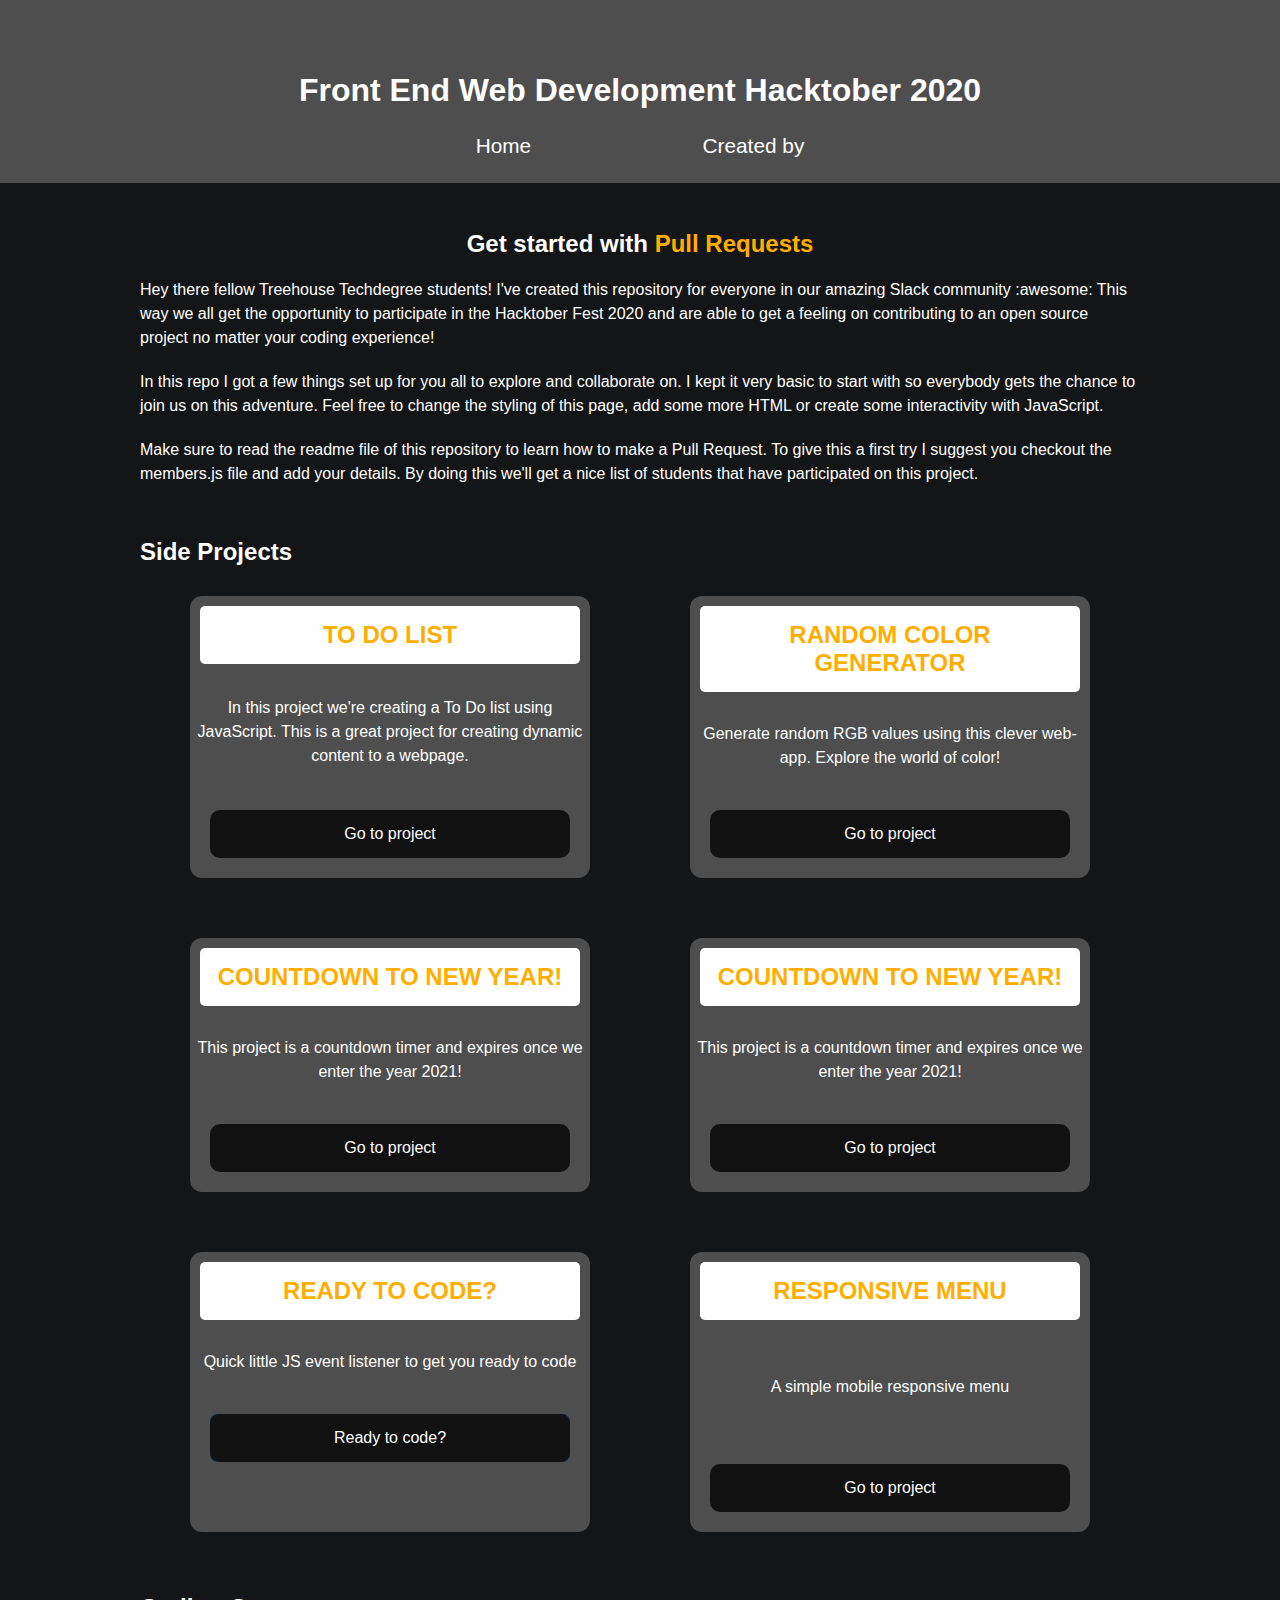
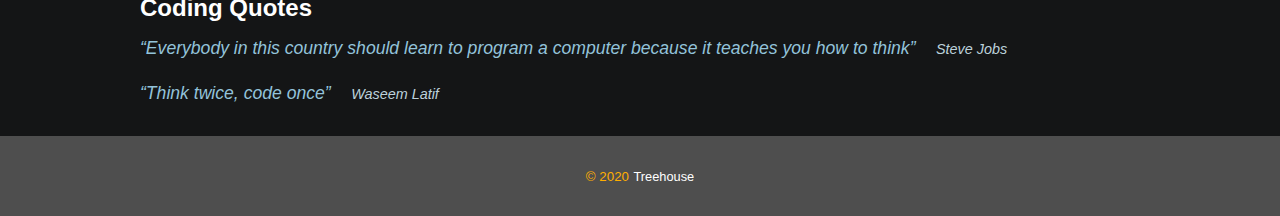
==== commit ac93c416: "Merge branch 'main' into main" ====
--- a/index.html
+++ b/index.html
@@ -66,6 +66,14 @@
               </p>
               <a href="color-generator/color-generator.html" class="project-link">Go to project</a>
             </div>
+            
+            <div class="project">
+              <h3 class="project-name">CountDown to New Year!</h3>
+              <p class="project-description">
+                This project is a countdown timer and expires once we enter the year 2021!
+              </p>
+              <a href="./countdown/countdown.html" class="project-link">Go to project</a>
+            </div>
 
             <div class="project">
               <h3 class="project-name">CountDown to New Year!</h3>
@@ -98,6 +106,7 @@
         <section class="coding-quotes-container">
             <h2 class="coding-quotes-title">Coding Quotes</h2>
 
+
           <div class="coding-quote-block">
               <q class="coding-quote">Everybody in this country should learn to program a computer because it teaches
                 you
--- a/css/styles.css
+++ b/css/styles.css
@@ -7,10 +7,10 @@
 */
 /* VARIABLES */
 :root {
-  --main-background-color: #092540;
-  --second-background-color: #183d5d;
-  --main-header-color: #fb8ae2;
-  --container-color: #93c3da;
+  --main-background-color: #141516;
+  --second-background-color: #4e4e4e;
+  --main-header-color: #ffae00;
+  --container-color: #ffffff;
   --second-header-color: #fff;
 }
 
@@ -19,7 +19,7 @@
   padding: 0;
   margin: 0;
   box-sizing: border-box;
-  font-family: "Inter Bold", "Helvetica", "Arial", san-serif;
+  font-family: 'Inter Bold', 'Helvetica', 'Arial', san-serif;
 }
 body {
   background-color: var(--main-background-color);
@@ -51,6 +51,7 @@
 h1,
 h2 {
   color: var(--second-header-color);
+  padding-top: 2rem;
 }
 h3,
 span {
@@ -143,6 +144,27 @@
   color: #bcd1db;
 }
 
+.coding-quote-block {
+  margin-bottom: 1.5rem;
+}
+
+.coding-quotes-title {
+  margin-bottom: 16px;
+}
+
+.coding-quote {
+  font-size: 1.1rem;
+  font-style: italic;
+  color: #93c3da;
+}
+
+.coding-quote-author {
+  margin-left: 16px;
+  font-size: 0.9rem;
+  font-style: italic;
+  color: #bcd1db;
+}
+
 /* PROJECTS */
 
 .projects {
@@ -158,6 +180,7 @@
   margin: 30px auto;
   width: 40%;
   min-width: 300px;
+  border-radius: 12px;
   transition: box-shadow .5s ease-in-out;
 }
 .project:hover {
@@ -204,7 +227,7 @@
 
 .project-link::before,
 .project-button::before {
-  content: "";
+  content: '';
   background: linear-gradient(
     45deg,
     #ff0000,
@@ -234,7 +257,7 @@
 .project-link::after,
 .project-button::after {
   z-index: -1;
-  content: "";
+  content: '';
   position: absolute;
   width: 100%;
   height: 100%;
@@ -257,7 +280,6 @@
 .project-button:hover {
   cursor: pointer;
 }
-
 
 #countdown {
   font-size: 5rem;
@@ -290,7 +312,11 @@
   width: 300px;
   padding: 30px;
   background: rgb(121, 114, 218);
-  background: linear-gradient(90deg, rgba(121, 114, 218, 1) 0%, rgba(251, 138, 226, 1) 97%);
+  background: linear-gradient(
+    90deg,
+    rgba(121, 114, 218, 1) 0%,
+    rgba(251, 138, 226, 1) 97%
+  );
   border-radius: 10px;
   color: var(--second-header-color);
 }
@@ -318,9 +344,9 @@
 }
 
 .member h2::before {
-  content: "";
+  content: '';
   display: block;
-  background: url("../img/profile.svg") no-repeat;
+  background: url('../img/profile.svg') no-repeat;
   background-size: contain;
   background-position: center;
   width: 60px;
@@ -350,18 +376,16 @@
   justify-content: center;
 }
 footer p {
-align-self: center;
-}
-footer a{
+  align-self: center;
+}
+footer a {
   text-decoration: none;
   font-size: .80rem;
   color: var(--second-header-color);
 }
-footer a:hover{
+footer a:hover {
   color: var(--main-header-color);
 }
-
-
 
 /* MEDIA QUERIES */
 
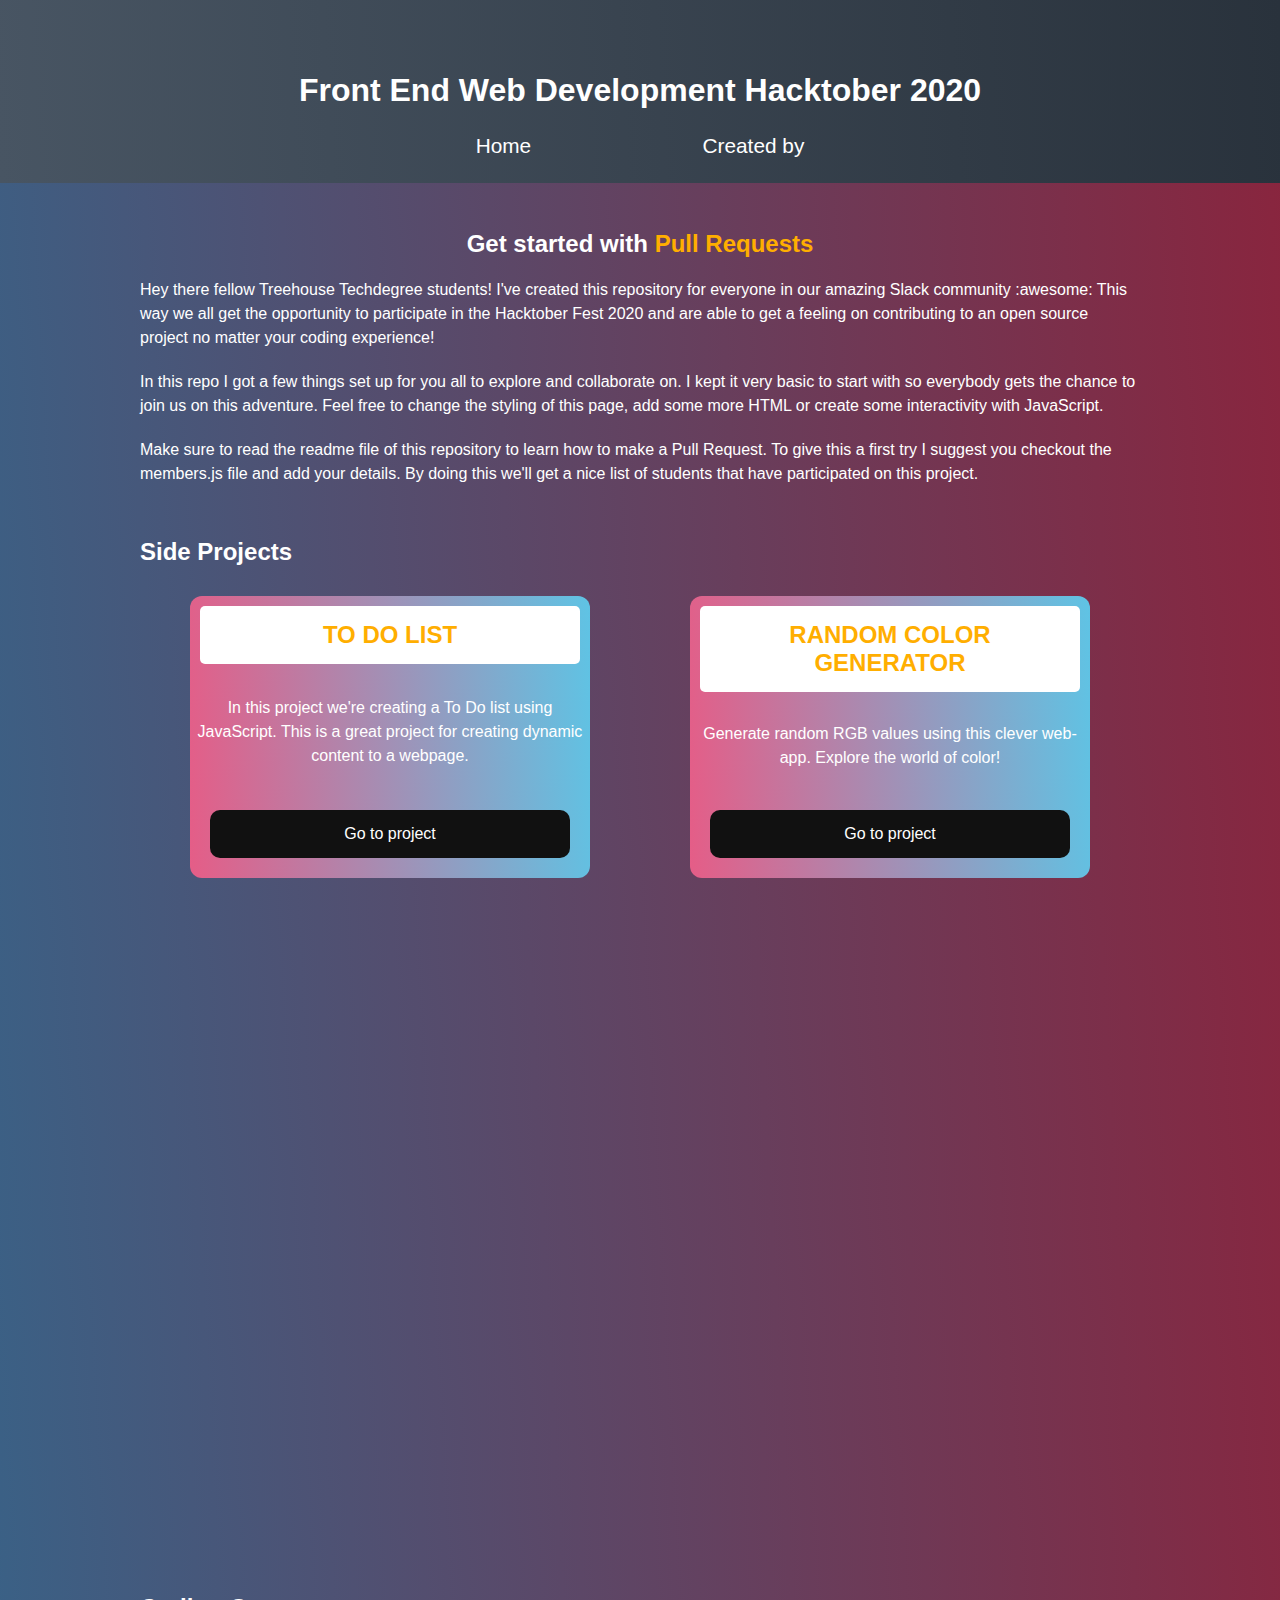
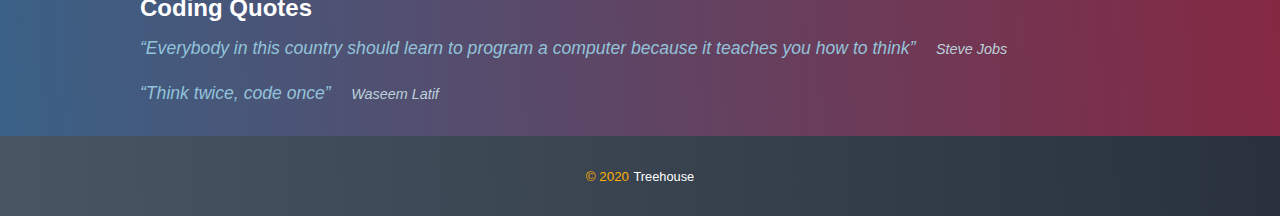
==== commit 049c8b66: "Merge d699058eb820b6588fb11e6b0ef5e782f323564b into dc90c41a590006569eeaac7350a76b9caf2cbf3c" ====
--- a/index.html
+++ b/index.html
@@ -9,6 +9,7 @@
 
   <link href="https://fonts.googleapis.com/css2?family=Inter:wght@100;200;300;400;500;600;700;800;900&display=swap"
     rel="stylesheet">
+    <link rel="stylesheet" href="https://unpkg.com/aos@next/dist/aos.css" />
   <link rel="stylesheet" href="./css/styles.css" />
 </head>
 
@@ -67,7 +68,7 @@
               <a href="color-generator/color-generator.html" class="project-link">Go to project</a>
             </div>
             
-            <div class="project">
+            <div class="project" data-aos="fade-up">
               <h3 class="project-name">CountDown to New Year!</h3>
               <p class="project-description">
                 This project is a countdown timer and expires once we enter the year 2021!
@@ -75,7 +76,7 @@
               <a href="./countdown/countdown.html" class="project-link">Go to project</a>
             </div>
 
-            <div class="project">
+            <div class="project" data-aos="fade-up">
               <h3 class="project-name">CountDown to New Year!</h3>
               <p class="project-description">
                 This project is a countdown timer and expires once we enter the year 2021!
@@ -83,7 +84,7 @@
               <a href="./countdown/countdown.html" class="project-link">Go to project</a>
             </div>
 
-            <div class="project">
+            <div class="project" data-aos="fade-right">
               <h3 class="project-name">Ready to Code?</h3>
               <p class="project-description">
                 Quick little JS event listener to get you ready to code
@@ -92,7 +93,7 @@
               <p class="lets-code-text" id="code-text"></p>
             </div>
 
-            <div class="project">
+            <div class="project" data-aos="fade-left">
               <h3 class="project-name">Responsive Menu</h3>
               <p class="project-description">
                 A simple mobile responsive menu
@@ -128,7 +129,15 @@
 
   </div>
   <script src="js/projects.js"></script>
-
+  <script src="https://unpkg.com/aos@next/dist/aos.js"></script>
+  <script>
+    AOS.init(
+        {
+            offset: 300,
+            duration: 500
+        }
+    );
+  </script>
 </body>
 
 </html>--- a/css/styles.css
+++ b/css/styles.css
@@ -8,7 +8,6 @@
 /* VARIABLES */
 :root {
   --main-background-color: #141516;
-  --second-background-color: #4e4e4e;
   --main-header-color: #ffae00;
   --container-color: #ffffff;
   --second-header-color: #fff;
@@ -22,7 +21,8 @@
   font-family: 'Inter Bold', 'Helvetica', 'Arial', san-serif;
 }
 body {
-  background-color: var(--main-background-color);
+  background: rgb(58,97,134);
+  background: linear-gradient(87deg, rgba(58,97,134,1) 0%, rgba(137,37,62,1) 100%);
 }
 .flex-container {
   display: flex;
@@ -45,7 +45,8 @@
 footer {
   width: 100%;
   min-height: 80px;
-  background-color: var(--second-background-color);
+  background: rgb(72,85,99);
+  background: linear-gradient(87deg, rgba(72,85,99,1) 0%, rgba(41,50,60,1) 100%);
   color: var(--main-header-color);
 }
 h1,
@@ -172,7 +173,8 @@
   flex-wrap: wrap;
 }
 .project {
-  background-color: var(--second-background-color);
+  background: rgb(229,93,135);
+  background: linear-gradient(87deg, rgba(229,93,135,1) 0%, rgba(95,195,228,1) 100%);
   display: flex;
   flex-direction: column;
   justify-content: space-between;
